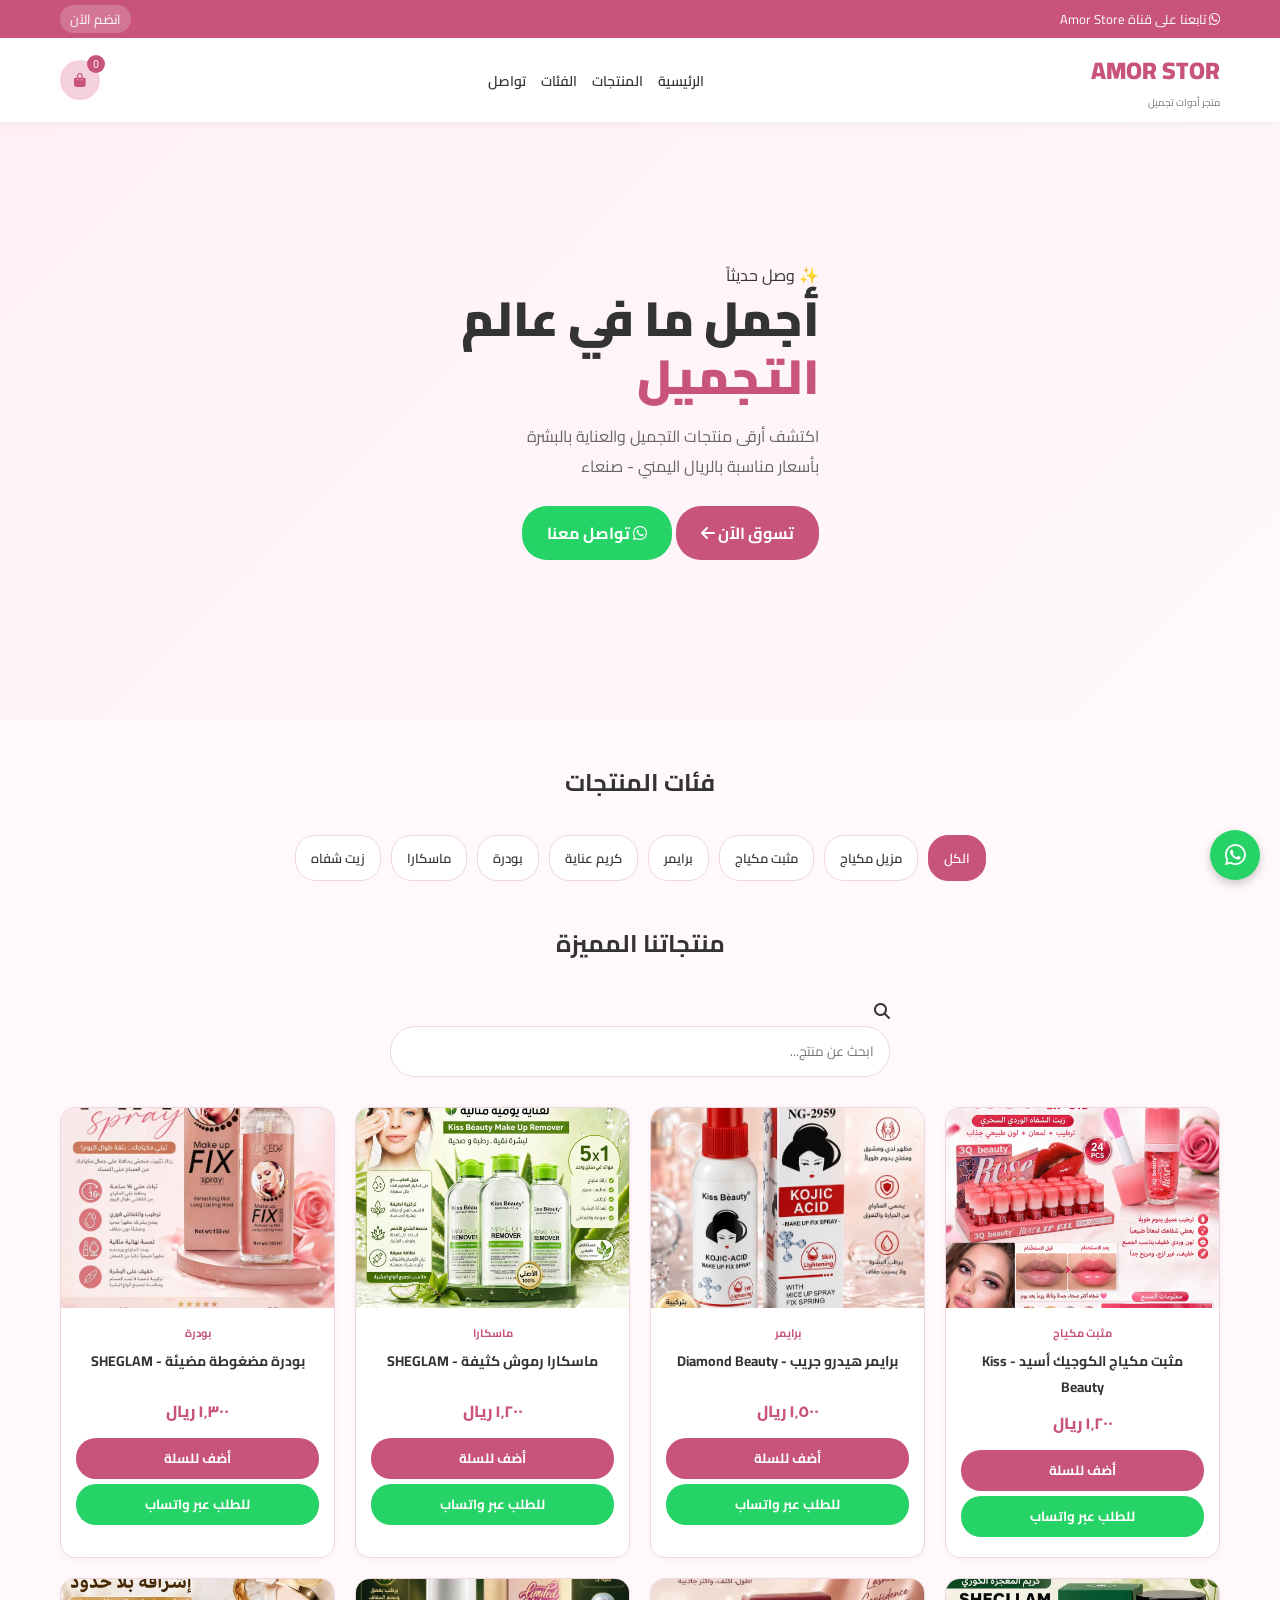
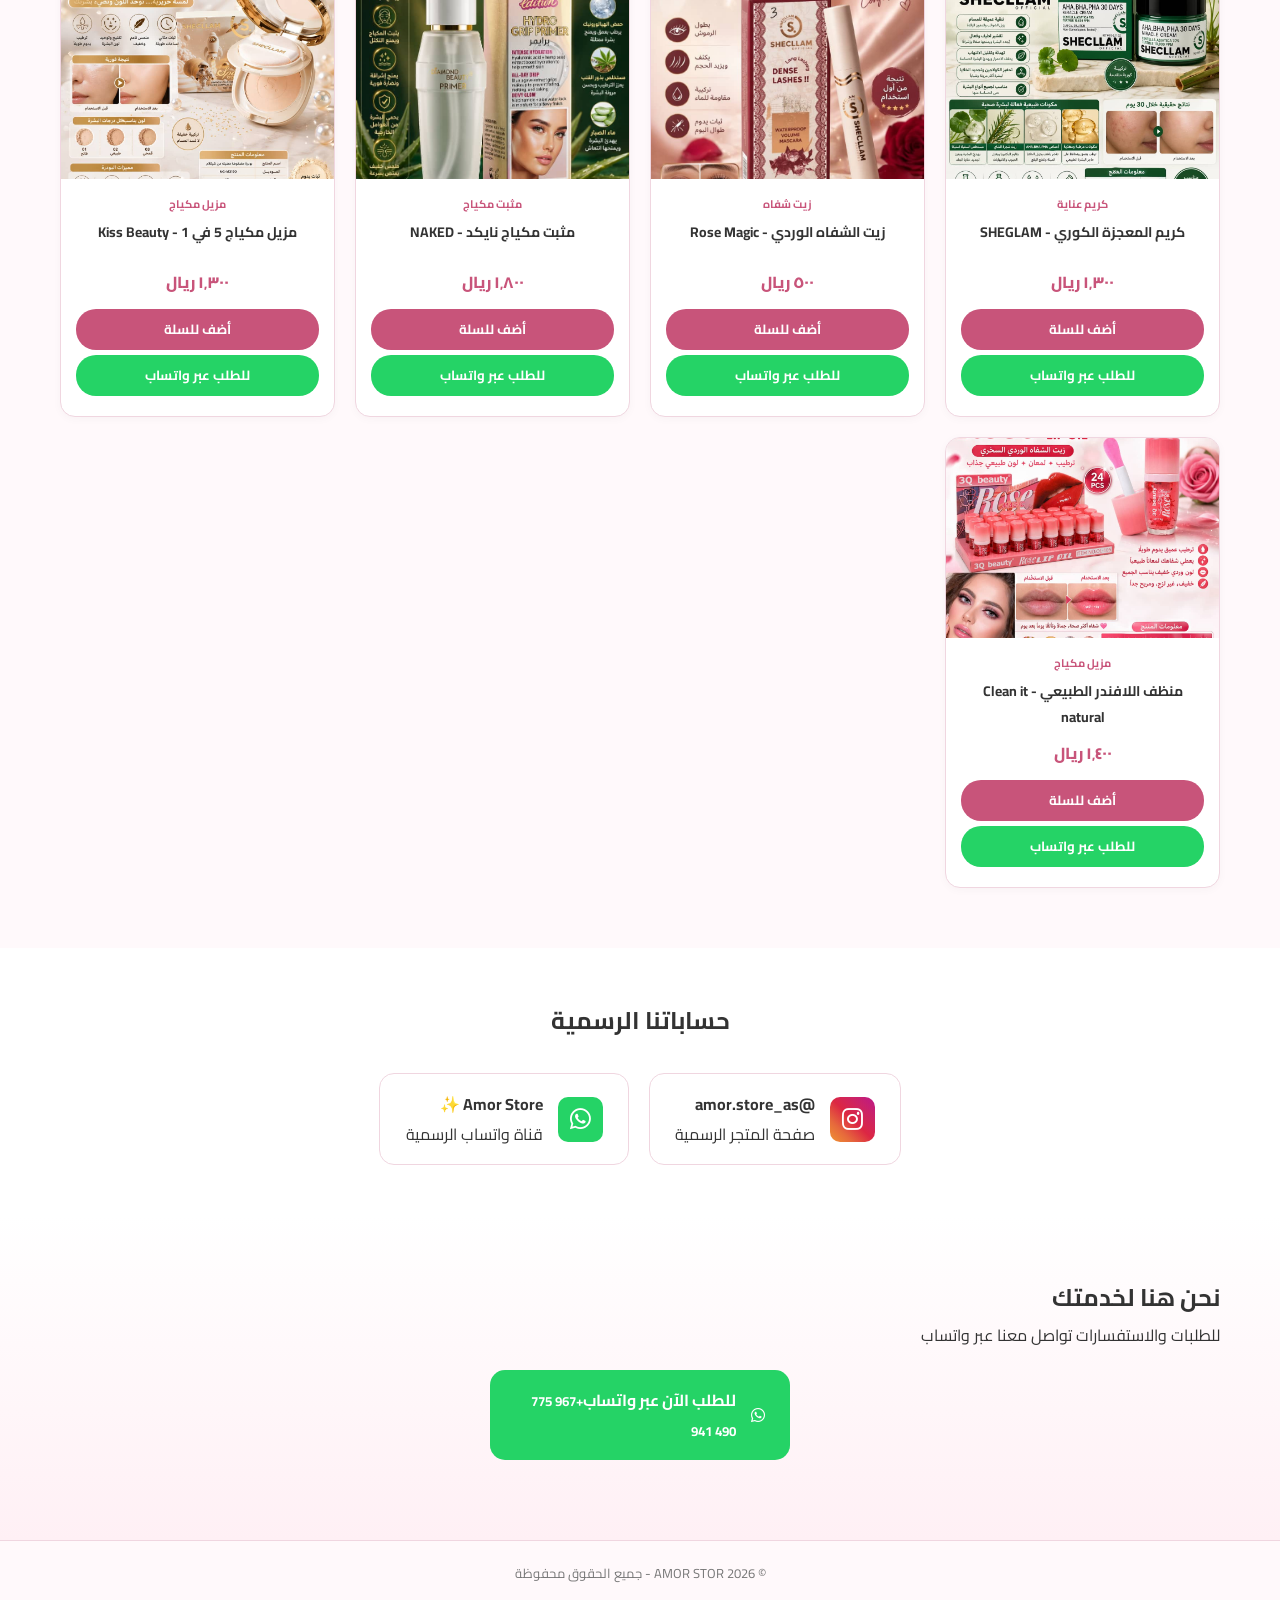
==== index.html @ 34cb4956 "Initial commit of AMOR-STOR complete setup" ====
<!DOCTYPE html>
<html lang="ar" dir="rtl">
<head>
    <meta charset="UTF-8">
    <meta name="viewport" content="width=device-width, initial-scale=1.0">
    <title>AMOR STOR - متجر أدوات تجميل</title>
    <link href="https://fonts.googleapis.com/css2?family=Cairo:wght@400;600;700;800&display=swap" rel="stylesheet">
    <link rel="stylesheet" href="https://cdn.jsdelivr.net/npm/@fortawesome/fontawesome-free@6.4.0/css/all.min.css">
    <link rel="stylesheet" href="css/style.css">
</head>
<body>
    <header class="header" id="header">
        <div class="header-top">
            <div class="container">
                <div class="header-top-content">
                    <span><i class="fab fa-whatsapp"></i> تابعنا على قناة Amor Store</span>
                    <a href="https://whatsapp.com/channel/0029Vb7rcLSCRs1hEdObvf0m" target="_blank" class="header-link">انضم الآن</a>
                </div>
            </div>
        </div>
        <div class="header-main">
            <div class="container">
                <div class="header-content">
                    <div class="logo">
                        <h1 class="logo-name">AMOR STOR</h1>
                        <p class="logo-sub">متجر أدوات تجميل</p>
                    </div>
                    <nav class="nav" id="nav">
                        <ul>
                            <li><a href="#home">الرئيسية</a></li>
                            <li><a href="#products">المنتجات</a></li>
                            <li><a href="#categories">الفئات</a></li>
                            <li><a href="#contact">تواصل</a></li>
                        </ul>
                    </nav>
                    <div class="header-actions">
                        <button class="cart-btn" id="cartBtn" onclick="toggleCart()">
                            <i class="fas fa-shopping-bag"></i>
                            <span class="cart-count" id="cartCount">0</span>
                        </button>
                        <button class="menu-btn" id="menuBtn" onclick="toggleMobileNav()"><i class="fas fa-bars"></i></button>
                    </div>
                </div>
            </div>
        </div>
    </header>

    <div class="mobile-nav" id="mobileNav">
        <button class="close-nav" onclick="toggleMobileNav()"><i class="fas fa-times"></i></button>
        <ul>
            <li><a href="#home" onclick="toggleMobileNav()">الرئيسية</a></li>
            <li><a href="#products" onclick="toggleMobileNav()">المنتجات</a></li>
            <li><a href="#categories" onclick="toggleMobileNav()">الفئات</a></li>
            <li><a href="#contact" onclick="toggleMobileNav()">تواصل معنا</a></li>
        </ul>
    </div>
    <div class="nav-overlay" id="navOverlay" onclick="toggleMobileNav()"></div>

    <section class="hero" id="home">
        <div class="container">
            <div class="hero-content">
                <span class="hero-badge">✨ وصل حديثاً</span>
                <h2 class="hero-title">أجمل ما في عالم<br><span>التجميل</span></h2>
                <p class="hero-desc">اكتشف أرقى منتجات التجميل والعناية بالبشرة<br>بأسعار مناسبة بالريال اليمني - صنعاء</p>
                <div class="hero-btns">
                    <a href="#products" class="btn-primary">تسوق الآن <i class="fas fa-arrow-left"></i></a>
                    <a href="https://wa.me/967775490941" target="_blank" class="btn-whatsapp"><i class="fab fa-whatsapp"></i> تواصل معنا</a>
                </div>
            </div>
        </div>
    </section>

    <section class="categories" id="categories">
        <div class="container">
            <div class="section-header">
                <h2>فئات المنتجات</h2>
            </div>
            <div class="categories-grid" id="categoriesGrid">
                <div class="category-card active" data-cat="all"><span>الكل</span></div>
                <div class="category-card" data-cat="مزيل مكياج"><span>مزيل مكياج</span></div>
                <div class="category-card" data-cat="مثبت مكياج"><span>مثبت مكياج</span></div>
                <div class="category-card" data-cat="برايمر"><span>برايمر</span></div>
                <div class="category-card" data-cat="كريم عناية"><span>كريم عناية</span></div>
                <div class="category-card" data-cat="بودرة"><span>بودرة</span></div>
                <div class="category-card" data-cat="ماسكارا"><span>ماسكارا</span></div>
                <div class="category-card" data-cat="زيت شفاه"><span>زيت شفاه</span></div>
            </div>
        </div>
    </section>

    <section class="products-section" id="products">
        <div class="container">
            <div class="section-header">
                <h2>منتجاتنا المميزة</h2>
            </div>
            <div class="search-bar">
                <i class="fas fa-search"></i>
                <input type="text" id="searchInput" placeholder="ابحث عن منتج..." oninput="filterProducts()">
            </div>
            <div class="products-grid" id="productsGrid"></div>
        </div>
    </section>

    <section class="instagram-section">
        <div class="container">
            <div class="section-header">
                <h2>حساباتنا الرسمية</h2>
            </div>
            <div class="instagram-cards">
                <a href="https://www.instagram.com/amor.store_as" target="_blank" class="insta-card">
                    <div class="insta-icon"><i class="fab fa-instagram"></i></div>
                    <div class="insta-info"><h4>@amor.store_as</h4><p>صفحة المتجر الرسمية</p></div>
                </a>
                <a href="https://whatsapp.com/channel/0029Vb7rcLSCRs1hEdObvf0m" target="_blank" class="insta-card whatsapp-card">
                    <div class="insta-icon whatsapp-icon"><i class="fab fa-whatsapp"></i></div>
                    <div class="insta-info"><h4>Amor Store ✨</h4><p>قناة واتساب الرسمية</p></div>
                </a>
            </div>
        </div>
    </section>

    <section class="contact" id="contact">
        <div class="container">
            <div class="contact-grid">
                <div class="contact-info">
                    <h2>نحن هنا لخدمتك</h2>
                    <p>للطلبات والاستفسارات تواصل معنا عبر واتساب</p>
                    <a href="https://wa.me/967775490941" target="_blank" class="whatsapp-big-btn">
                        <i class="fab fa-whatsapp"></i>
                        <div><span>للطلب الآن عبر واتساب</span><small>+967 775 490 941</small></div>
                    </a>
                </div>
            </div>
        </div>
    </section>

    <footer class="footer">
        <div class="container">
            <p>© 2026 AMOR STOR - جميع الحقوق محفوظة</p>
        </div>
    </footer>

    <div class="cart-modal" id="cartModal">
        <div class="cart-overlay" onclick="toggleCart()"></div>
        <div class="cart-panel">
            <div class="cart-header">
                <h3>سلة المشتريات</h3>
                <button onclick="toggleCart()"><i class="fas fa-times"></i></button>
            </div>
            <div class="cart-body" id="cartBody"></div>
            <div class="cart-footer" id="cartFooter" style="display:none;">
                <div class="cart-total"><span>الإجمالي:</span><strong id="cartTotal">0 ريال</strong></div>
                <button class="whatsapp-order-btn" onclick="orderViaWhatsApp()">للطلب عبر واتساب</button>
            </div>
        </div>
    </div>

    <div class="toast" id="toast"></div>
    <a href="https://wa.me/967775490941" target="_blank" class="whatsapp-float"><i class="fab fa-whatsapp"></i></a>

    <script src="js/main.js"></script>
</body>
</html>
---- css/style.css ----
:root {
    --primary: #c8547a;
    --primary-dark: #a83860;
    --primary-light: #f5d0de;
    --gold: #d4a853;
    --dark: #1a1a2e;
    --text: #333;
    --bg: #fff9fb;
    --border: #f0d6e0;
    --shadow: 0 4px 20px rgba(200, 84, 122, 0.12);
}
*, *::before, *::after { box-sizing: border-box; margin: 0; padding: 0; }
body { font-family: 'Cairo', sans-serif; background: var(--bg); color: var(--text); direction: rtl; overflow-x: hidden; }
.container { max-width: 1200px; margin: 0 auto; padding: 0 20px; }
.header { position: fixed; top: 0; width: 100%; z-index: 1000; background: #fff; box-shadow: 0 2px 10px rgba(0,0,0,0.05); }
.header-top { background: var(--primary); color: #fff; padding: 5px 0; font-size: 13px; }
.header-top-content { display: flex; justify-content: space-between; align-items: center; }
.header-link { background: rgba(255,255,255,0.2); padding: 2px 10px; border-radius: 15px; color: #fff; text-decoration: none; }
.header-content { display: flex; align-items: center; justify-content: space-between; padding: 10px 0; }
.logo-name { font-size: 24px; font-weight: 900; color: var(--primary); }
.logo-sub { font-size: 10px; color: #777; }
.nav ul { display: flex; gap: 15px; list-style: none; }
.nav ul li a { text-decoration: none; color: var(--text); font-weight: 600; font-size: 14px; }
.header-actions { display: flex; gap: 10px; align-items: center; }
.cart-btn { background: var(--primary-light); border: none; border-radius: 50%; width: 40px; height: 40px; cursor: pointer; color: var(--primary); position: relative; }
.cart-count { position: absolute; top: -5px; right: -5px; background: var(--primary); color: #fff; border-radius: 50%; width: 18px; height: 18px; font-size: 10px; display: flex; align-items: center; justify-content: center; }
.menu-btn { display: none; background: none; border: none; font-size: 20px; color: var(--primary); cursor: pointer; }
.hero { min-height: 80vh; display: flex; align-items: center; padding-top: 100px; background: linear-gradient(135deg, #fff0f5, #fff9fb); }
.hero-title { font-size: 48px; font-weight: 900; line-height: 1.2; margin-bottom: 15px; }
.hero-title span { color: var(--primary); }
.hero-desc { color: #666; margin-bottom: 25px; }
.btn-primary { background: var(--primary); color: #fff; padding: 12px 25px; border-radius: 25px; text-decoration: none; font-weight: 700; display: inline-block; }
.btn-whatsapp { background: #25d366; color: #fff; padding: 12px 25px; border-radius: 25px; text-decoration: none; font-weight: 700; display: inline-block; }
.categories { padding: 40px 0; }
.section-header { text-align: center; margin-bottom: 30px; }
.categories-grid { display: flex; gap: 10px; flex-wrap: wrap; justify-content: center; }
.category-card { padding: 10px 15px; border-radius: 20px; border: 1px solid var(--border); background: #fff; cursor: pointer; font-size: 13px; font-weight: 600; transition: 0.3s; }
.category-card.active, .category-card:hover { background: var(--primary); color: #fff; border-color: var(--primary); }
.products-section { padding-bottom: 60px; }
.search-bar { max-width: 500px; margin: 0 auto 30px; position: relative; }
.search-bar input { width: 100%; padding: 12px 15px; border-radius: 25px; border: 1px solid var(--border); font-family: 'Cairo'; outline: none; }
.products-grid { display: grid; grid-template-columns: repeat(auto-fill, minmax(230px, 1fr)); gap: 20px; }
.product-card { background: #fff; border-radius: 15px; overflow: hidden; border: 1px solid var(--border); box-shadow: 0 2px 10px rgba(0,0,0,0.03); transition: 0.3s; }
.product-card:hover { transform: translateY(-5px); }
.product-img-wrapper { height: 200px; background: #fafafa; }
.product-img-wrapper img { width: 100%; height: 100%; object-fit: cover; }
.product-info { padding: 15px; text-align: center; }
.product-category { font-size: 11px; color: var(--primary); font-weight: 700; margin-bottom: 5px; }
.product-name { font-size: 14px; font-weight: 700; margin-bottom: 8px; min-height: 40px; }
.product-price { font-size: 16px; color: var(--primary); font-weight: 800; margin-bottom: 12px; }
.add-cart-btn { background: var(--primary); color: #fff; border: none; border-radius: 20px; padding: 8px 15px; cursor: pointer; width: 100%; font-family: 'Cairo'; font-weight: bold; margin-bottom: 5px; transition: 0.3s; }
.add-cart-btn:hover { background: var(--primary-dark); }
.instagram-section { padding: 50px 0; background: #fff; }
.instagram-cards { display: flex; gap: 20px; flex-wrap: wrap; justify-content: center; }
.insta-card { display: flex; align-items: center; gap: 15px; padding: 15px 25px; border: 1px solid var(--border); border-radius: 15px; text-decoration: none; color: inherit; min-width: 250px; }
.insta-icon { font-size: 24px; color: #fff; background: linear-gradient(45deg, #f09433, #e6683c, #dc2743, #cc2366, #bc1888); width: 45px; height: 45px; border-radius: 10px; display: flex; align-items: center; justify-content: center; }
.whatsapp-icon { background: #25d366; }
.contact { padding: 60px 0; background: linear-gradient(to top, #fff0f5, #fff); }
.whatsapp-big-btn { display: flex; align-items: center; gap: 15px; background: #25d366; color: #fff; padding: 15px 25px; border-radius: 15px; text-decoration: none; font-weight: 700; max-width: 300px; margin: 20px auto; }
.footer { padding: 20px 0; text-align: center; border-top: 1px solid var(--border); font-size: 13px; color: #777; }
.cart-modal { position: fixed; inset: 0; z-index: 2000; visibility: hidden; transition: 0.3s; }
.cart-modal.active { visibility: visible; }
.cart-overlay { position: absolute; inset: 0; background: rgba(0,0,0,0.5); }
.cart-panel { position: absolute; top: 0; left: 0; width: 320px; height: 100%; background: #fff; padding: 20px; transition: 0.3s; transform: translateX(-100%); }
.cart-modal.active .cart-panel { transform: translateX(0); }
.cart-header { display: flex; justify-content: space-between; align-items: center; border-bottom: 1px solid var(--border); padding-bottom: 10px; margin-bottom: 15px; }
.cart-item { display: flex; gap: 10px; padding-bottom: 10px; border-bottom: 1px solid var(--border); margin-bottom: 10px; }
.whatsapp-order-btn { width: 100%; background: #25d366; color: #fff; border: none; padding: 12px; border-radius: 25px; cursor: pointer; font-family: 'Cairo'; font-weight: 700; }
.toast { position: fixed; bottom: 80px; left: 50%; transform: translateX(-50%); background: #333; color: #fff; padding: 10px 20px; border-radius: 20px; display: none; z-index: 3000; }
.whatsapp-float { position: fixed; bottom: 20px; right: 20px; background: #25d366; color: #fff; width: 50px; height: 50px; border-radius: 50%; display: flex; align-items: center; justify-content: center; font-size: 24px; text-decoration: none; box-shadow: 0 4px 10px rgba(0,0,0,0.2); z-index: 999; }
.mobile-nav { position: fixed; top: 0; right: 0; width: 250px; height: 100%; background: #fff; z-index: 1500; transform: translateX(100%); transition: 0.3s; padding: 60px 20px; }
.mobile-nav.active { transform: translateX(0); }
.mobile-nav ul { list-style: none; }
.mobile-nav ul li { margin-bottom: 15px; }
.mobile-nav ul li a { text-decoration: none; color: #333; font-weight: 700; font-size: 18px; }
.nav-overlay { position: fixed; inset: 0; background: rgba(0,0,0,0.5); z-index: 1400; display: none; }
@media (max-width: 768px) {
    .nav { display: none; }
    .menu-btn { display: block; }
    .hero-title { font-size: 32px; }
    .products-grid { grid-template-columns: 1fr 1fr; gap: 10px; }
    .product-img-wrapper { height: 150px; }
    .product-name { font-size: 12px; min-height: 35px; }
    .add-cart-btn { font-size: 11px; padding: 6px; }
}
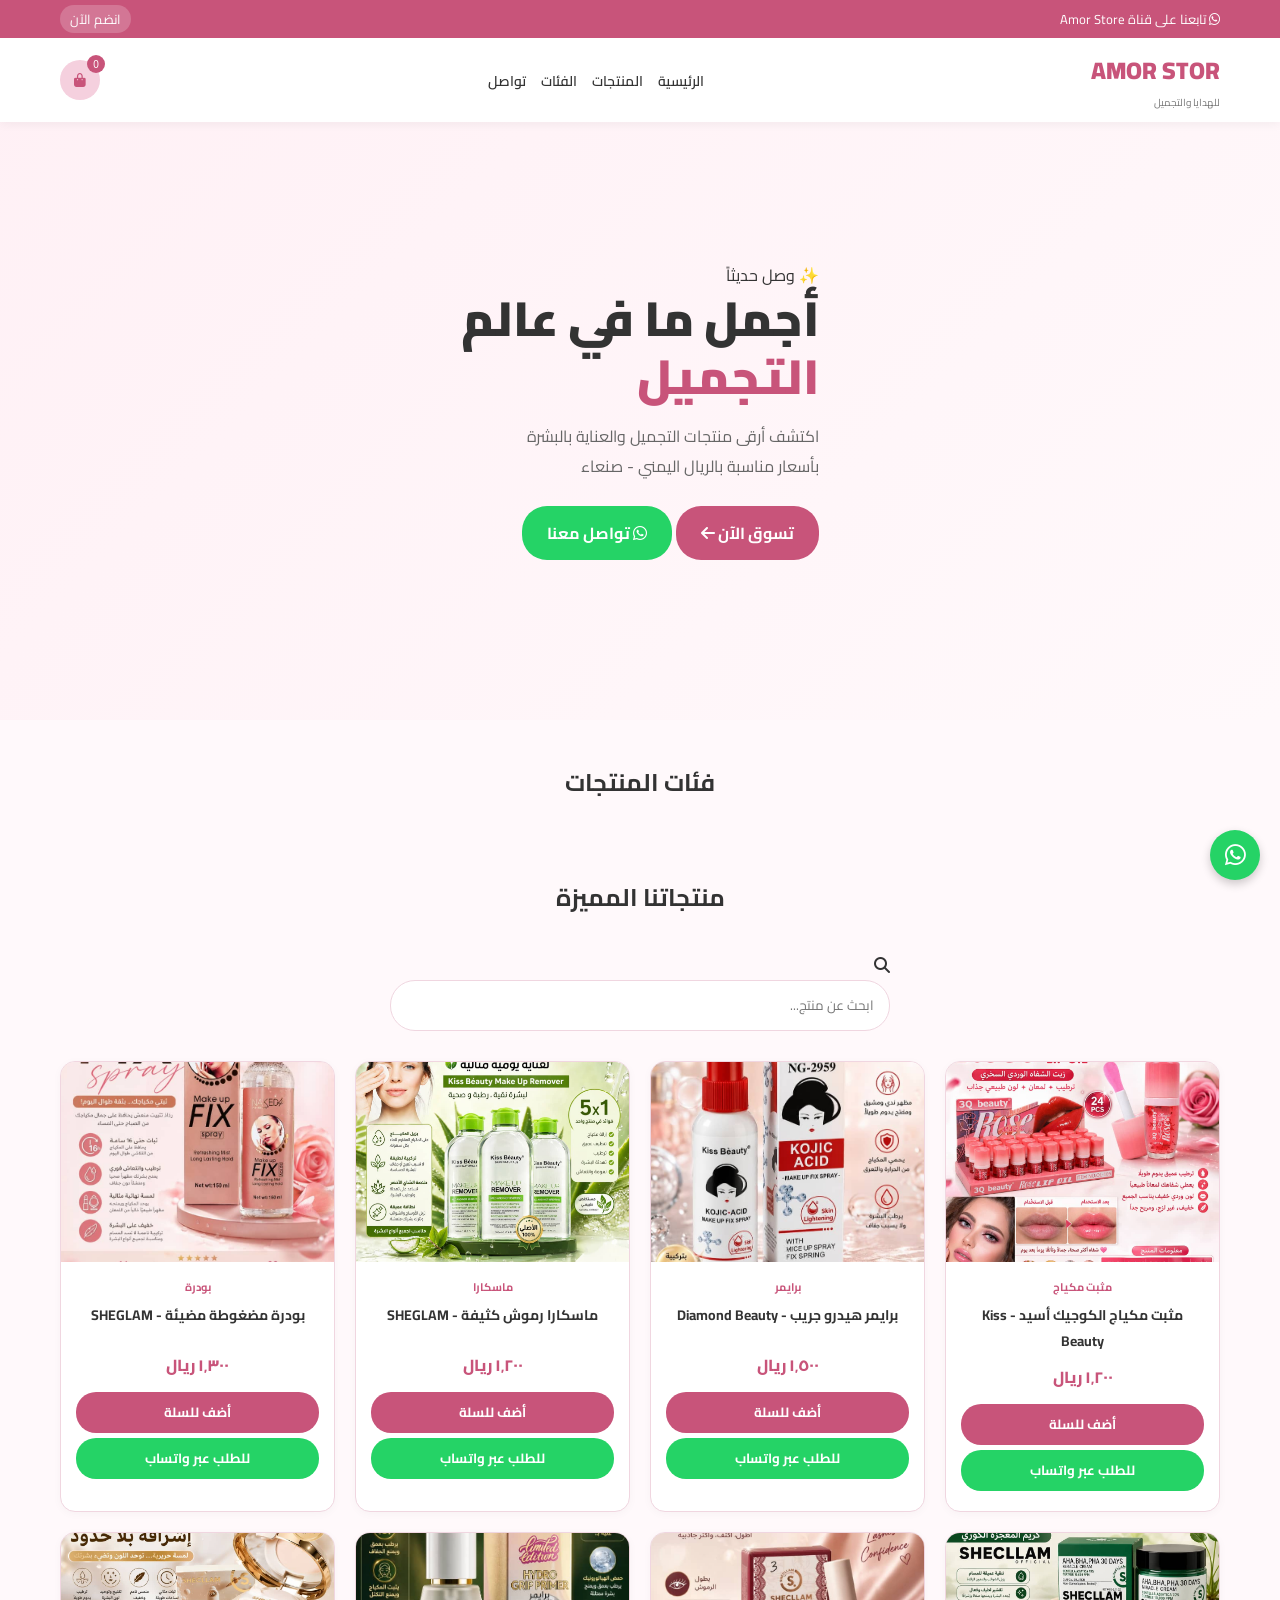
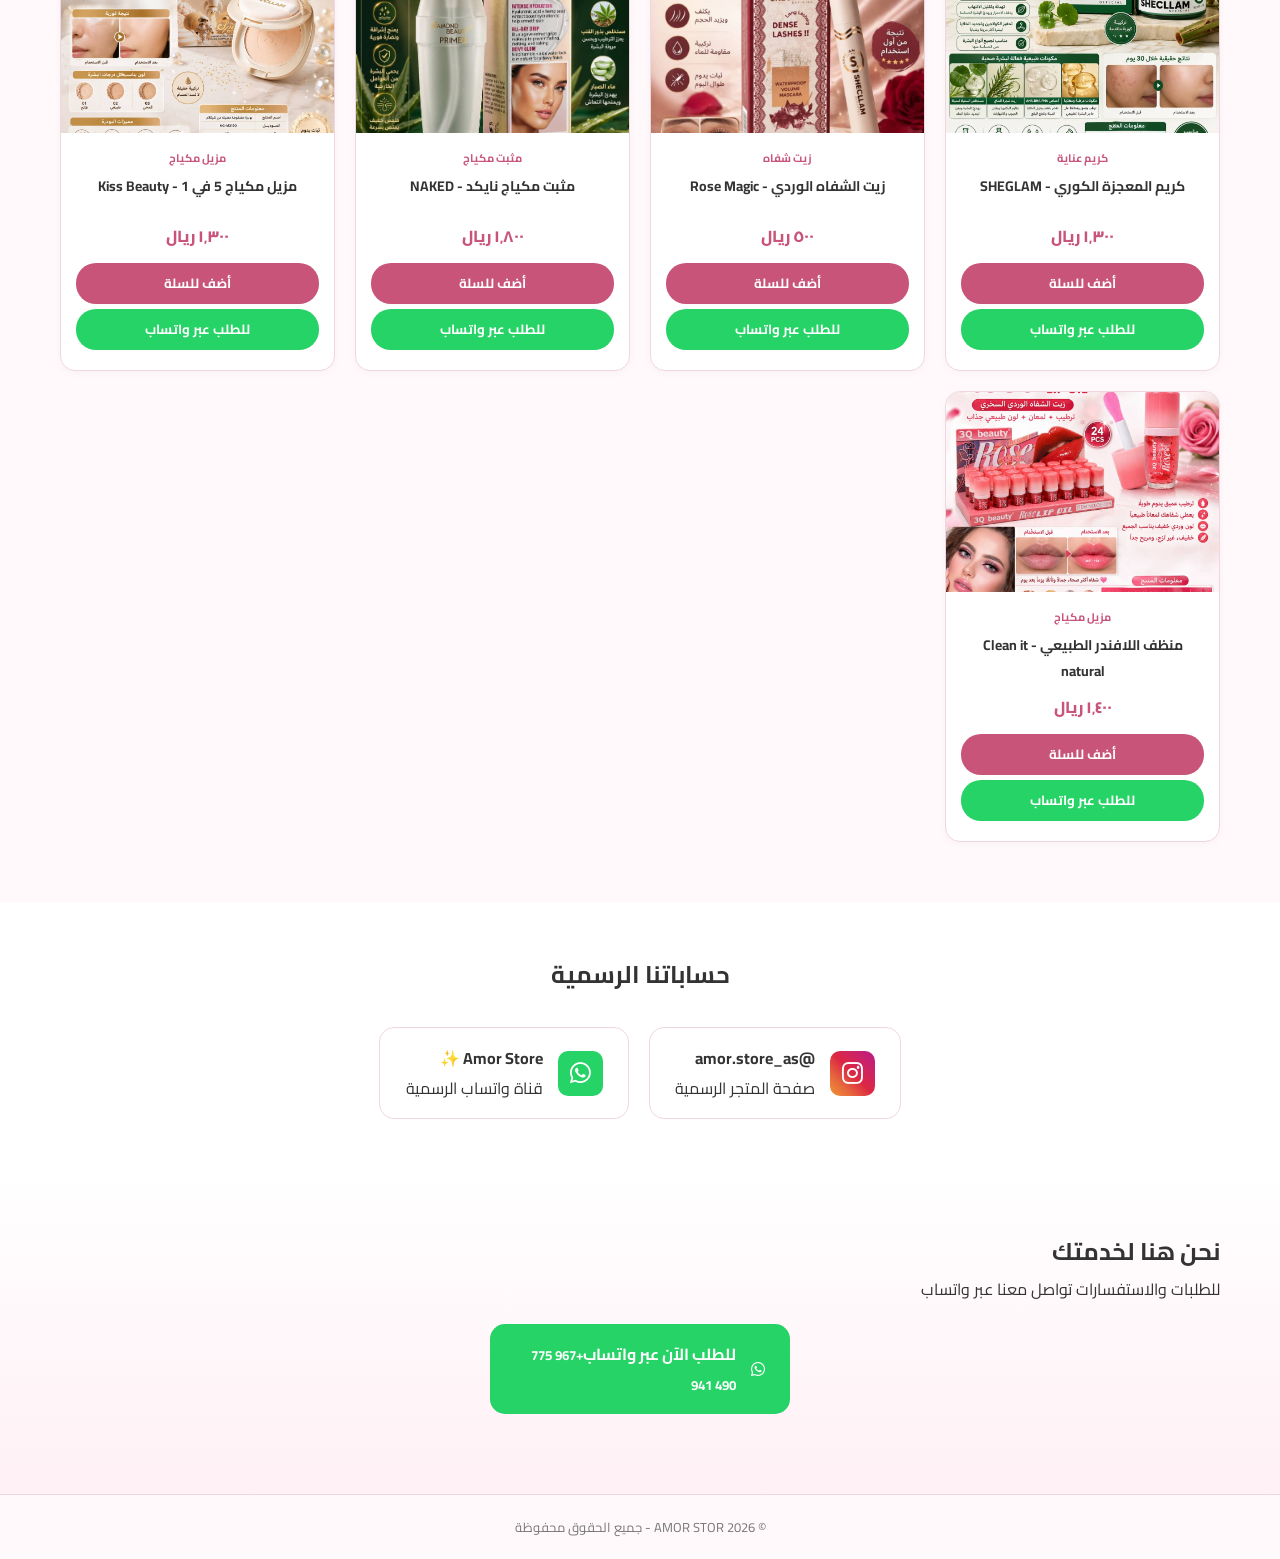
==== commit 690850e2: "Upload index.html" ====
--- a/index.html
+++ b/index.html
@@ -3,6 +3,9 @@
 <head>
     <meta charset="UTF-8">
     <meta name="viewport" content="width=device-width, initial-scale=1.0">
+    <meta name="description" content="متجر أمور - AMOR STOR لأدوات التجميل والعناية بالبشرة. أحدث المستحضرات الأصلية بأسعار مذهلة.">
+    <meta name="keywords" content="أدوات تجميل, مكياج, عناية بالبشرة, متجر تجميل, صنعاء, مستحضرات تجميل, AMOR STOR, ميك اب, عطور, مثبت مكياج">
+    <meta name="robots" content="index, follow">
     <title>AMOR STOR - متجر أدوات تجميل</title>
     <link href="https://fonts.googleapis.com/css2?family=Cairo:wght@400;600;700;800&display=swap" rel="stylesheet">
     <link rel="stylesheet" href="https://cdn.jsdelivr.net/npm/@fortawesome/fontawesome-free@6.4.0/css/all.min.css">
@@ -23,7 +26,7 @@
                 <div class="header-content">
                     <div class="logo">
                         <h1 class="logo-name">AMOR STOR</h1>
-                        <p class="logo-sub">متجر أدوات تجميل</p>
+                        <p class="logo-sub">للهدايا والتجميل</p>
                     </div>
                     <nav class="nav" id="nav">
                         <ul>
@@ -75,16 +78,7 @@
             <div class="section-header">
                 <h2>فئات المنتجات</h2>
             </div>
-            <div class="categories-grid" id="categoriesGrid">
-                <div class="category-card active" data-cat="all"><span>الكل</span></div>
-                <div class="category-card" data-cat="مزيل مكياج"><span>مزيل مكياج</span></div>
-                <div class="category-card" data-cat="مثبت مكياج"><span>مثبت مكياج</span></div>
-                <div class="category-card" data-cat="برايمر"><span>برايمر</span></div>
-                <div class="category-card" data-cat="كريم عناية"><span>كريم عناية</span></div>
-                <div class="category-card" data-cat="بودرة"><span>بودرة</span></div>
-                <div class="category-card" data-cat="ماسكارا"><span>ماسكارا</span></div>
-                <div class="category-card" data-cat="زيت شفاه"><span>زيت شفاه</span></div>
-            </div>
+            <div class="categories-grid" id="categoriesGrid"></div>
         </div>
     </section>
 
@@ -157,7 +151,7 @@
 
     <div class="toast" id="toast"></div>
     <a href="https://wa.me/967775490941" target="_blank" class="whatsapp-float"><i class="fab fa-whatsapp"></i></a>
-
+    <script src="js/db.js"></script>
     <script src="js/main.js"></script>
 </body>
 </html>
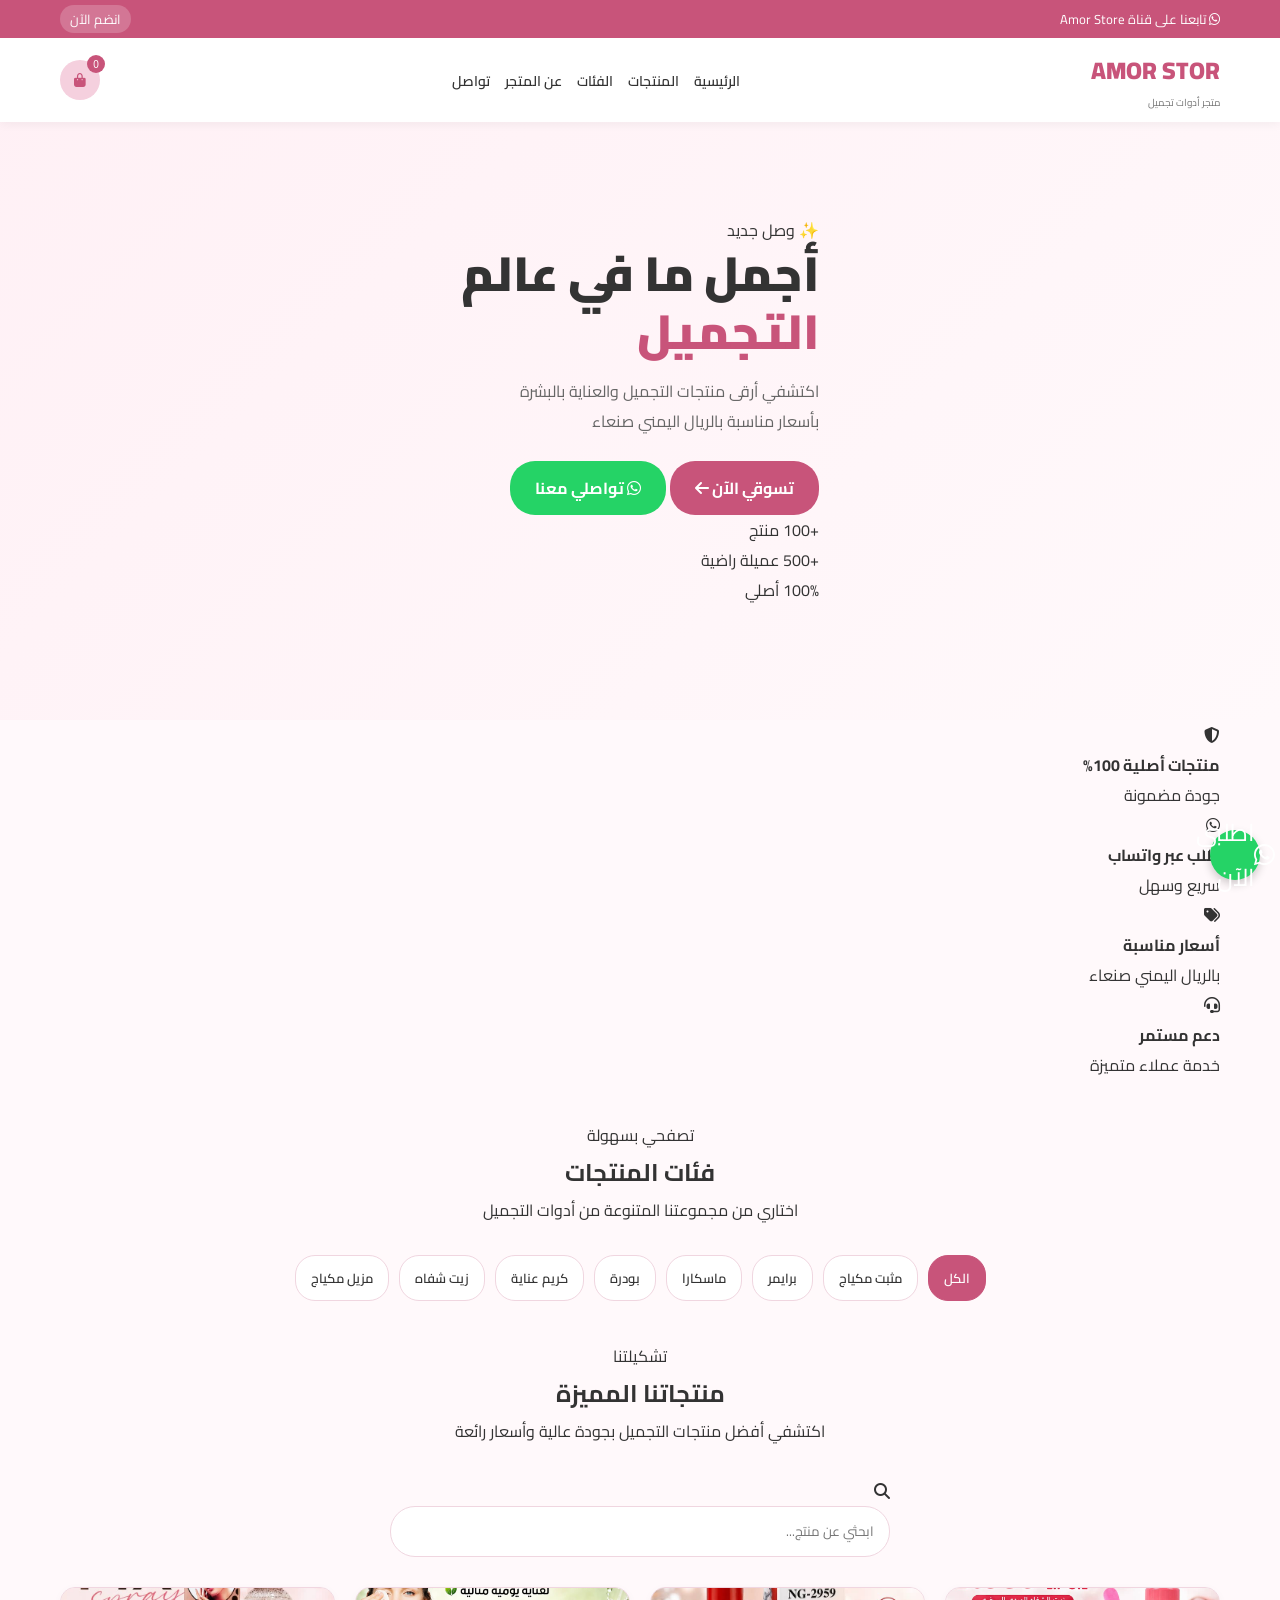
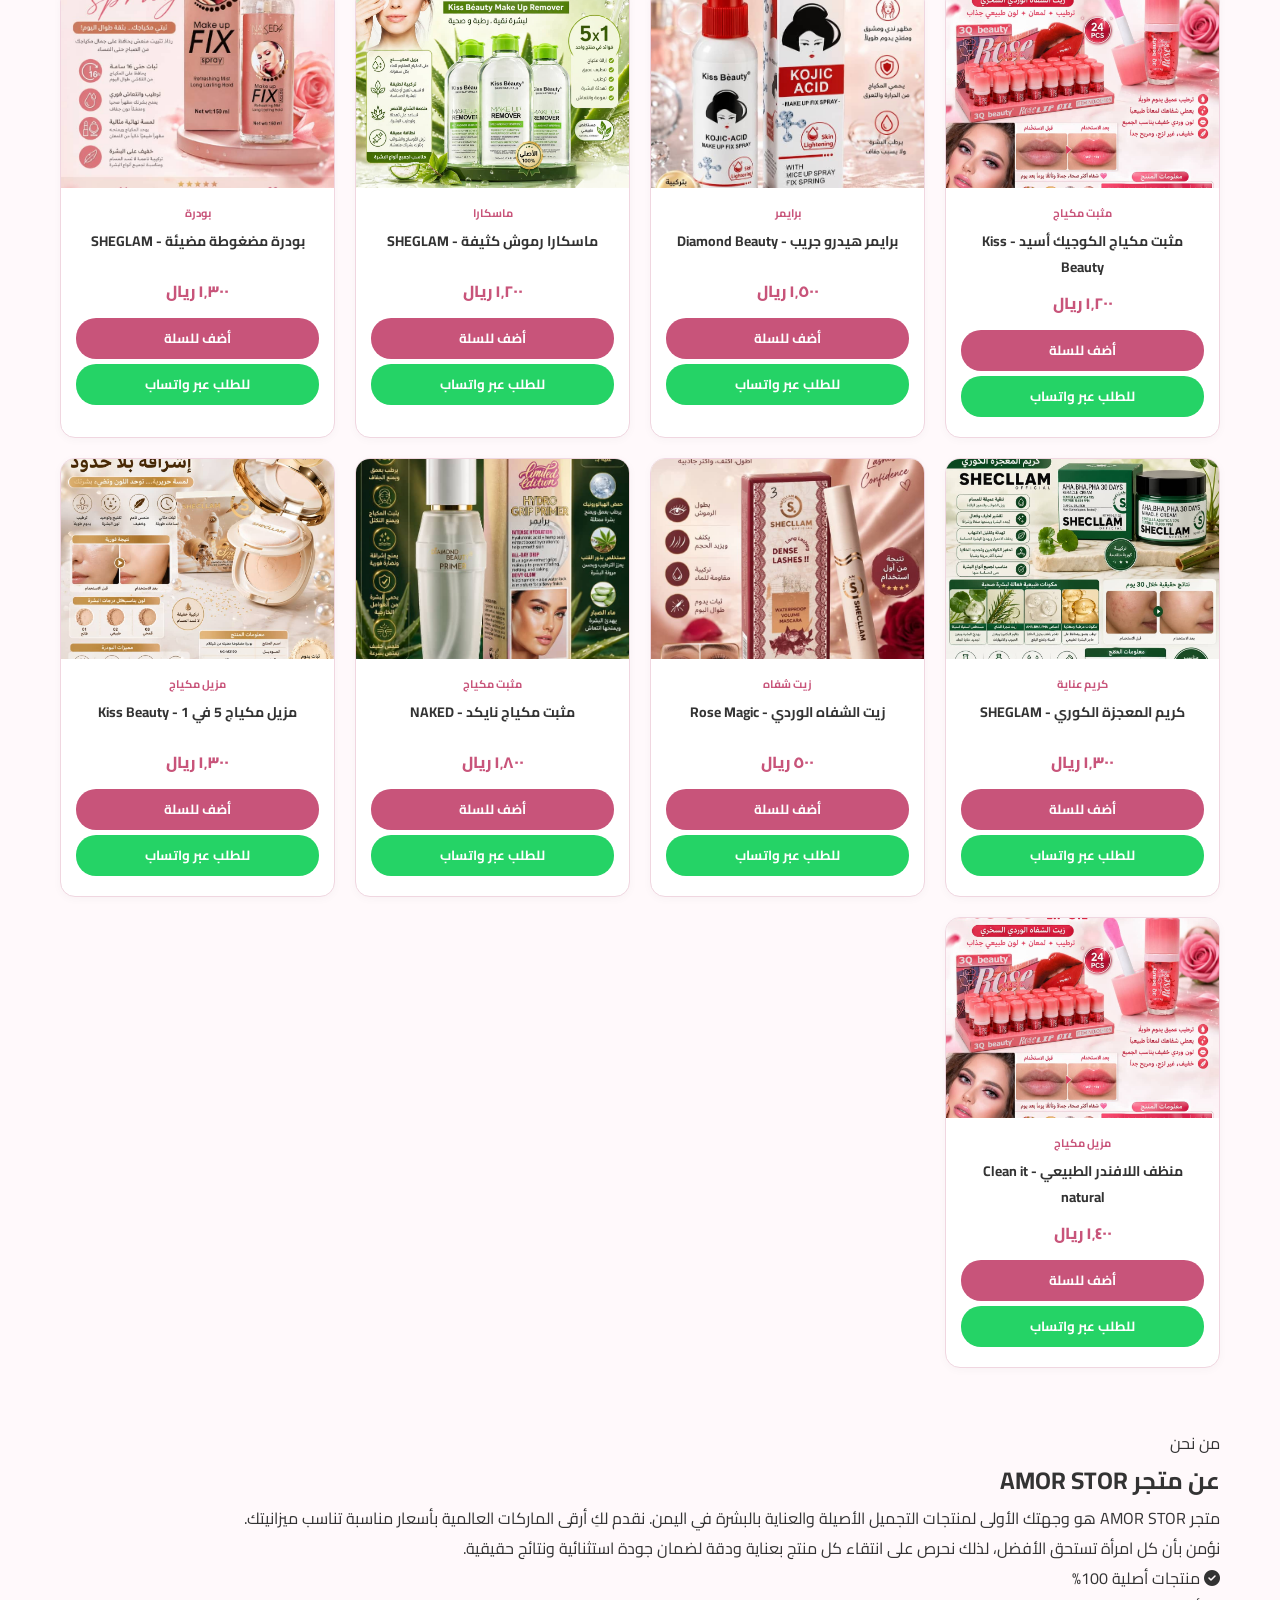
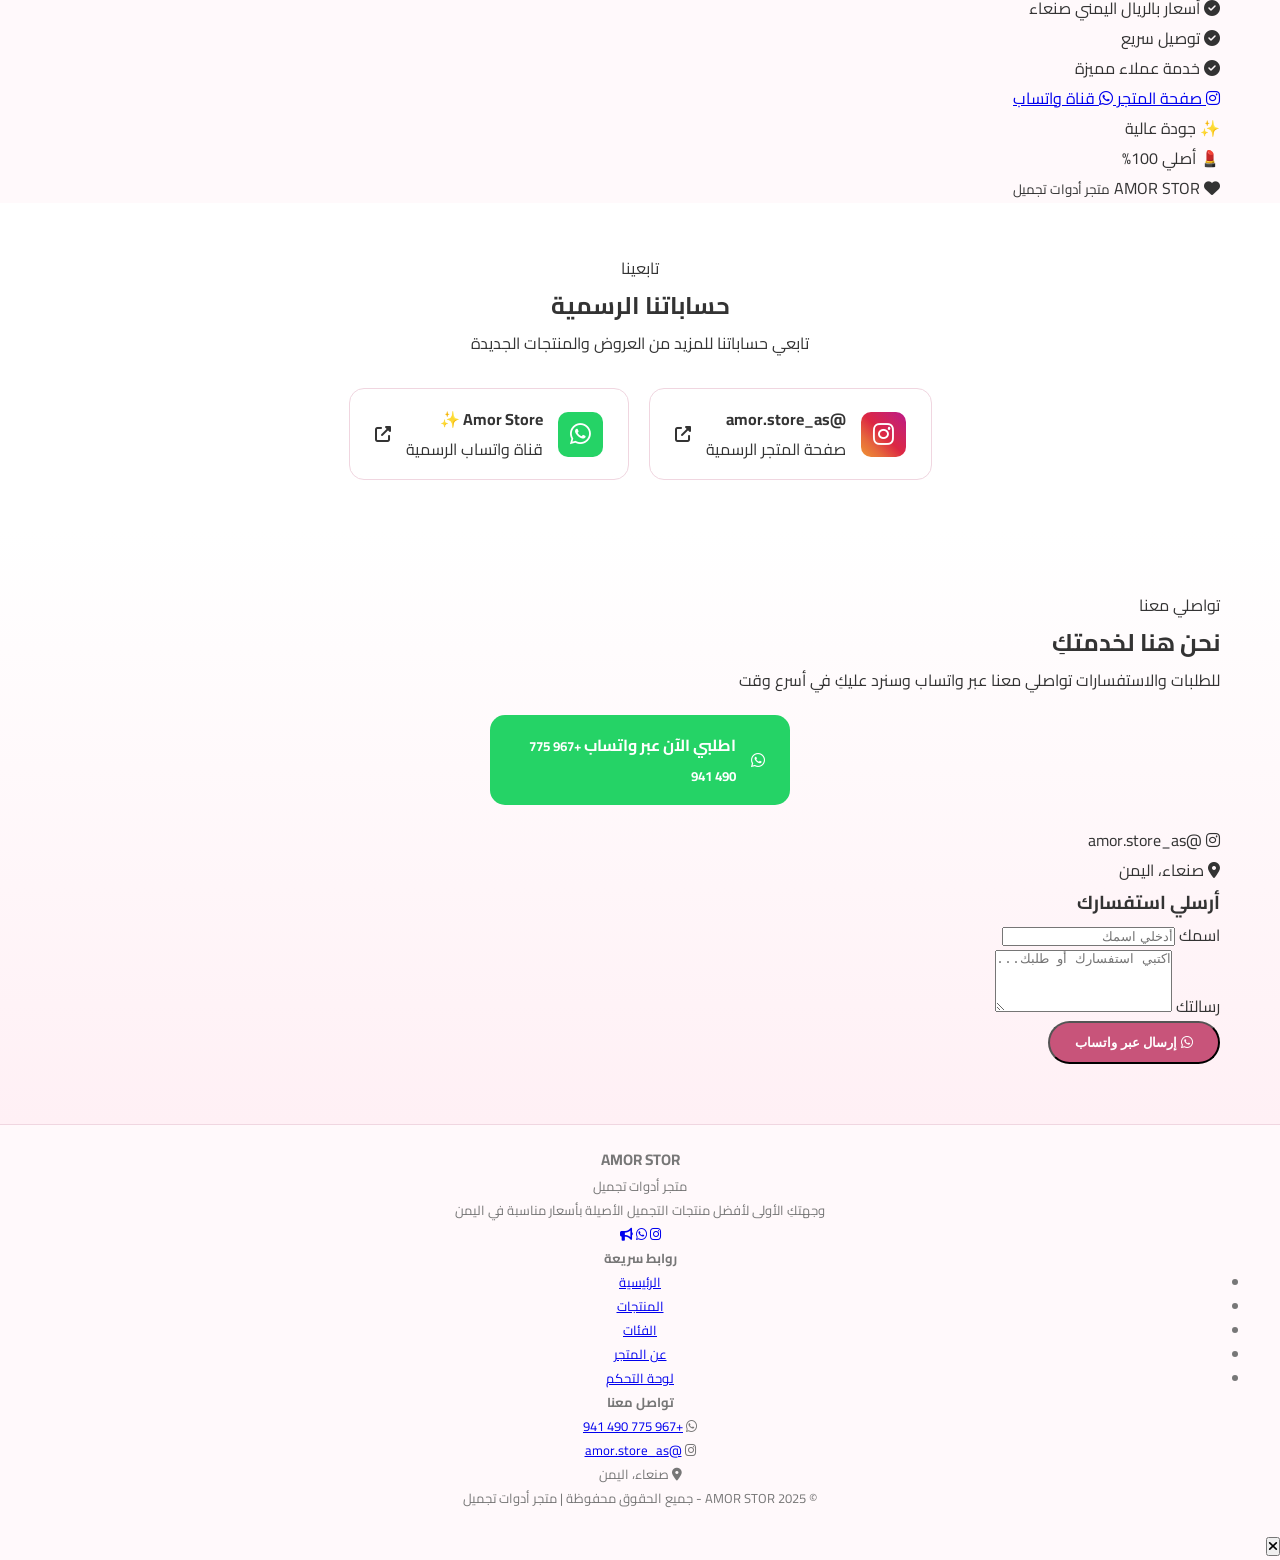
==== commit 25fccd42: "Upload index.html" ====
--- a/index.html
+++ b/index.html
@@ -3,15 +3,15 @@
 <head>
     <meta charset="UTF-8">
     <meta name="viewport" content="width=device-width, initial-scale=1.0">
-    <meta name="description" content="متجر أمور - AMOR STOR لأدوات التجميل والعناية بالبشرة. أحدث المستحضرات الأصلية بأسعار مذهلة.">
-    <meta name="keywords" content="أدوات تجميل, مكياج, عناية بالبشرة, متجر تجميل, صنعاء, مستحضرات تجميل, AMOR STOR, ميك اب, عطور, مثبت مكياج">
-    <meta name="robots" content="index, follow">
     <title>AMOR STOR - متجر أدوات تجميل</title>
-    <link href="https://fonts.googleapis.com/css2?family=Cairo:wght@400;600;700;800&display=swap" rel="stylesheet">
+    <link rel="preconnect" href="https://fonts.googleapis.com">
+    <link href="https://fonts.googleapis.com/css2?family=Cairo:wght@300;400;500;600;700;800;900&family=Playfair+Display:wght@400;700&display=swap" rel="stylesheet">
     <link rel="stylesheet" href="https://cdn.jsdelivr.net/npm/@fortawesome/fontawesome-free@6.4.0/css/all.min.css">
     <link rel="stylesheet" href="css/style.css">
 </head>
 <body>
+
+    <!-- Header -->
     <header class="header" id="header">
         <div class="header-top">
             <div class="container">
@@ -26,131 +26,396 @@
                 <div class="header-content">
                     <div class="logo">
                         <h1 class="logo-name">AMOR STOR</h1>
-                        <p class="logo-sub">للهدايا والتجميل</p>
+                        <p class="logo-sub">متجر أدوات تجميل</p>
                     </div>
                     <nav class="nav" id="nav">
                         <ul>
                             <li><a href="#home">الرئيسية</a></li>
                             <li><a href="#products">المنتجات</a></li>
                             <li><a href="#categories">الفئات</a></li>
+                            <li><a href="#about">عن المتجر</a></li>
                             <li><a href="#contact">تواصل</a></li>
                         </ul>
                     </nav>
                     <div class="header-actions">
-                        <button class="cart-btn" id="cartBtn" onclick="toggleCart()">
+                        <button class="cart-btn" id="cartBtn">
                             <i class="fas fa-shopping-bag"></i>
                             <span class="cart-count" id="cartCount">0</span>
                         </button>
-                        <button class="menu-btn" id="menuBtn" onclick="toggleMobileNav()"><i class="fas fa-bars"></i></button>
+                        <button class="menu-btn" id="menuBtn">
+                            <i class="fas fa-bars"></i>
+                        </button>
                     </div>
                 </div>
             </div>
         </div>
     </header>
 
+    <!-- Mobile Nav -->
     <div class="mobile-nav" id="mobileNav">
-        <button class="close-nav" onclick="toggleMobileNav()"><i class="fas fa-times"></i></button>
+        <button class="close-nav" id="closeNav"><i class="fas fa-times"></i></button>
         <ul>
-            <li><a href="#home" onclick="toggleMobileNav()">الرئيسية</a></li>
-            <li><a href="#products" onclick="toggleMobileNav()">المنتجات</a></li>
-            <li><a href="#categories" onclick="toggleMobileNav()">الفئات</a></li>
-            <li><a href="#contact" onclick="toggleMobileNav()">تواصل معنا</a></li>
+            <li><a href="#home" onclick="closeMobileNav()">الرئيسية</a></li>
+            <li><a href="#products" onclick="closeMobileNav()">المنتجات</a></li>
+            <li><a href="#categories" onclick="closeMobileNav()">الفئات</a></li>
+            <li><a href="#about" onclick="closeMobileNav()">عن المتجر</a></li>
+            <li><a href="#contact" onclick="closeMobileNav()">تواصل معنا</a></li>
         </ul>
+        <div class="mobile-nav-social">
+            <a href="https://www.instagram.com/amor.store_as" target="_blank"><i class="fab fa-instagram"></i></a>
+            <a href="https://wa.me/967775490941" target="_blank"><i class="fab fa-whatsapp"></i></a>
+        </div>
     </div>
-    <div class="nav-overlay" id="navOverlay" onclick="toggleMobileNav()"></div>
-
+    <div class="nav-overlay" id="navOverlay" onclick="closeMobileNav()"></div>
+
+    <!-- Hero Section -->
     <section class="hero" id="home">
+        <div class="hero-bg"></div>
         <div class="container">
             <div class="hero-content">
-                <span class="hero-badge">✨ وصل حديثاً</span>
+                <span class="hero-badge">✨ وصل جديد</span>
                 <h2 class="hero-title">أجمل ما في عالم<br><span>التجميل</span></h2>
-                <p class="hero-desc">اكتشف أرقى منتجات التجميل والعناية بالبشرة<br>بأسعار مناسبة بالريال اليمني - صنعاء</p>
+                <p class="hero-desc">اكتشفي أرقى منتجات التجميل والعناية بالبشرة<br>بأسعار مناسبة بالريال اليمني صنعاء</p>
                 <div class="hero-btns">
-                    <a href="#products" class="btn-primary">تسوق الآن <i class="fas fa-arrow-left"></i></a>
-                    <a href="https://wa.me/967775490941" target="_blank" class="btn-whatsapp"><i class="fab fa-whatsapp"></i> تواصل معنا</a>
-                </div>
-            </div>
-        </div>
-    </section>
-
+                    <a href="#products" class="btn-primary">تسوقي الآن <i class="fas fa-arrow-left"></i></a>
+                    <a href="https://wa.me/967775490941" target="_blank" class="btn-whatsapp"><i class="fab fa-whatsapp"></i> تواصلي معنا</a>
+                </div>
+                <div class="hero-stats">
+                    <div class="stat">
+                        <span class="stat-num">+100</span>
+                        <span class="stat-label">منتج</span>
+                    </div>
+                    <div class="stat-divider"></div>
+                    <div class="stat">
+                        <span class="stat-num">+500</span>
+                        <span class="stat-label">عميلة راضية</span>
+                    </div>
+                    <div class="stat-divider"></div>
+                    <div class="stat">
+                        <span class="stat-num">100%</span>
+                        <span class="stat-label">أصلي</span>
+                    </div>
+                </div>
+            </div>
+        </div>
+        <div class="hero-shapes">
+            <div class="shape shape-1"></div>
+            <div class="shape shape-2"></div>
+            <div class="shape shape-3"></div>
+        </div>
+    </section>
+
+    <!-- Features Bar -->
+    <section class="features-bar">
+        <div class="container">
+            <div class="features-grid">
+                <div class="feature-item">
+                    <i class="fas fa-shield-alt"></i>
+                    <div>
+                        <h4>منتجات أصلية 100%</h4>
+                        <p>جودة مضمونة</p>
+                    </div>
+                </div>
+                <div class="feature-item">
+                    <i class="fab fa-whatsapp"></i>
+                    <div>
+                        <h4>طلب عبر واتساب</h4>
+                        <p>سريع وسهل</p>
+                    </div>
+                </div>
+                <div class="feature-item">
+                    <i class="fas fa-tags"></i>
+                    <div>
+                        <h4>أسعار مناسبة</h4>
+                        <p>بالريال اليمني صنعاء</p>
+                    </div>
+                </div>
+                <div class="feature-item">
+                    <i class="fas fa-headset"></i>
+                    <div>
+                        <h4>دعم مستمر</h4>
+                        <p>خدمة عملاء متميزة</p>
+                    </div>
+                </div>
+            </div>
+        </div>
+    </section>
+
+    <!-- Categories -->
     <section class="categories" id="categories">
         <div class="container">
             <div class="section-header">
+                <span class="section-tag">تصفحي بسهولة</span>
                 <h2>فئات المنتجات</h2>
-            </div>
-            <div class="categories-grid" id="categoriesGrid"></div>
-        </div>
-    </section>
-
+                <p>اختاري من مجموعتنا المتنوعة من أدوات التجميل</p>
+            </div>
+            <div class="categories-grid" id="categoriesGrid">
+                <div class="category-card active" data-cat="all">
+                    <div class="cat-icon"><i class="fas fa-th"></i></div>
+                    <span>الكل</span>
+                </div>
+                <div class="category-card" data-cat="مزيل مكياج">
+                    <div class="cat-icon"><i class="fas fa-pump-soap"></i></div>
+                    <span>مزيل مكياج</span>
+                </div>
+                <div class="category-card" data-cat="مثبت مكياج">
+                    <div class="cat-icon"><i class="fas fa-spray-can"></i></div>
+                    <span>مثبت مكياج</span>
+                </div>
+                <div class="category-card" data-cat="برايمر">
+                    <div class="cat-icon"><i class="fas fa-magic"></i></div>
+                    <span>برايمر</span>
+                </div>
+                <div class="category-card" data-cat="كريم عناية">
+                    <div class="cat-icon"><i class="fas fa-leaf"></i></div>
+                    <span>كريم عناية</span>
+                </div>
+                <div class="category-card" data-cat="بودرة">
+                    <div class="cat-icon"><i class="fas fa-star"></i></div>
+                    <span>بودرة</span>
+                </div>
+                <div class="category-card" data-cat="ماسكارا">
+                    <div class="cat-icon"><i class="fas fa-eye"></i></div>
+                    <span>ماسكارا</span>
+                </div>
+                <div class="category-card" data-cat="زيت شفاه">
+                    <div class="cat-icon"><i class="fas fa-tint"></i></div>
+                    <span>زيت شفاه</span>
+                </div>
+            </div>
+        </div>
+    </section>
+
+    <!-- Products Section -->
     <section class="products-section" id="products">
         <div class="container">
             <div class="section-header">
+                <span class="section-tag">تشكيلتنا</span>
                 <h2>منتجاتنا المميزة</h2>
+                <p>اكتشفي أفضل منتجات التجميل بجودة عالية وأسعار رائعة</p>
             </div>
             <div class="search-bar">
                 <i class="fas fa-search"></i>
-                <input type="text" id="searchInput" placeholder="ابحث عن منتج..." oninput="filterProducts()">
-            </div>
-            <div class="products-grid" id="productsGrid"></div>
-        </div>
-    </section>
-
+                <input type="text" id="searchInput" placeholder="ابحثي عن منتج..." oninput="filterProducts()">
+            </div>
+            <div class="products-grid" id="productsGrid">
+                <!-- Products loaded dynamically -->
+                <div class="loading-spinner">
+                    <div class="spinner"></div>
+                    <p>جاري تحميل المنتجات...</p>
+                </div>
+            </div>
+            <div class="load-more-container" id="loadMoreContainer" style="display:none;">
+                <button class="btn-load-more" id="loadMoreBtn" onclick="loadMore()">تحميل المزيد <i class="fas fa-chevron-down"></i></button>
+            </div>
+        </div>
+    </section>
+
+    <!-- About Section -->
+    <section class="about" id="about">
+        <div class="container">
+            <div class="about-grid">
+                <div class="about-content">
+                    <span class="section-tag">من نحن</span>
+                    <h2>عن متجر AMOR STOR</h2>
+                    <p>متجر AMOR STOR هو وجهتك الأولى لمنتجات التجميل الأصيلة والعناية بالبشرة في اليمن. نقدم لكِ أرقى الماركات العالمية بأسعار مناسبة تناسب ميزانيتك.</p>
+                    <p>نؤمن بأن كل امرأة تستحق الأفضل، لذلك نحرص على انتقاء كل منتج بعناية ودقة لضمان جودة استثنائية ونتائج حقيقية.</p>
+                    <div class="about-features">
+                        <div class="about-feat"><i class="fas fa-check-circle"></i> منتجات أصلية 100%</div>
+                        <div class="about-feat"><i class="fas fa-check-circle"></i> أسعار بالريال اليمني صنعاء</div>
+                        <div class="about-feat"><i class="fas fa-check-circle"></i> توصيل سريع</div>
+                        <div class="about-feat"><i class="fas fa-check-circle"></i> خدمة عملاء مميزة</div>
+                    </div>
+                    <div class="about-social">
+                        <a href="https://www.instagram.com/amor.store_as" target="_blank" class="social-btn instagram">
+                            <i class="fab fa-instagram"></i> صفحة المتجر
+                        </a>
+                        <a href="https://whatsapp.com/channel/0029Vb7rcLSCRs1hEdObvf0m" target="_blank" class="social-btn whatsapp">
+                            <i class="fab fa-whatsapp"></i> قناة واتساب
+                        </a>
+                    </div>
+                </div>
+                <div class="about-image">
+                    <div class="about-img-box">
+                        <div class="about-badge-1">✨ جودة عالية</div>
+                        <div class="about-badge-2">💄 أصلي 100%</div>
+                        <div class="about-img-inner">
+                            <i class="fas fa-heart"></i>
+                            <span>AMOR STOR</span>
+                            <small>متجر أدوات تجميل</small>
+                        </div>
+                    </div>
+                </div>
+            </div>
+        </div>
+    </section>
+
+    <!-- Instagram Section -->
     <section class="instagram-section">
         <div class="container">
             <div class="section-header">
+                <span class="section-tag">تابعينا</span>
                 <h2>حساباتنا الرسمية</h2>
+                <p>تابعي حساباتنا للمزيد من العروض والمنتجات الجديدة</p>
             </div>
             <div class="instagram-cards">
                 <a href="https://www.instagram.com/amor.store_as" target="_blank" class="insta-card">
                     <div class="insta-icon"><i class="fab fa-instagram"></i></div>
-                    <div class="insta-info"><h4>@amor.store_as</h4><p>صفحة المتجر الرسمية</p></div>
+                    <div class="insta-info">
+                        <h4>@amor.store_as</h4>
+                        <p>صفحة المتجر الرسمية</p>
+                    </div>
+                    <i class="fas fa-external-link-alt"></i>
                 </a>
                 <a href="https://whatsapp.com/channel/0029Vb7rcLSCRs1hEdObvf0m" target="_blank" class="insta-card whatsapp-card">
                     <div class="insta-icon whatsapp-icon"><i class="fab fa-whatsapp"></i></div>
-                    <div class="insta-info"><h4>Amor Store ✨</h4><p>قناة واتساب الرسمية</p></div>
+                    <div class="insta-info">
+                        <h4>Amor Store ✨</h4>
+                        <p>قناة واتساب الرسمية</p>
+                    </div>
+                    <i class="fas fa-external-link-alt"></i>
                 </a>
             </div>
         </div>
     </section>
 
+    <!-- Contact Section -->
     <section class="contact" id="contact">
         <div class="container">
             <div class="contact-grid">
                 <div class="contact-info">
-                    <h2>نحن هنا لخدمتك</h2>
-                    <p>للطلبات والاستفسارات تواصل معنا عبر واتساب</p>
+                    <span class="section-tag">تواصلي معنا</span>
+                    <h2>نحن هنا لخدمتكِ</h2>
+                    <p>للطلبات والاستفسارات تواصلي معنا عبر واتساب وسنرد عليكِ في أسرع وقت</p>
                     <a href="https://wa.me/967775490941" target="_blank" class="whatsapp-big-btn">
                         <i class="fab fa-whatsapp"></i>
-                        <div><span>للطلب الآن عبر واتساب</span><small>+967 775 490 941</small></div>
+                        <div>
+                            <span>اطلبي الآن عبر واتساب</span>
+                            <small>+967 775 490 941</small>
+                        </div>
                     </a>
-                </div>
-            </div>
-        </div>
-    </section>
-
+                    <div class="contact-details">
+                        <div class="contact-item">
+                            <i class="fab fa-instagram"></i>
+                            <span>@amor.store_as</span>
+                        </div>
+                        <div class="contact-item">
+                            <i class="fas fa-map-marker-alt"></i>
+                            <span>صنعاء، اليمن</span>
+                        </div>
+                    </div>
+                </div>
+                <div class="contact-form-box">
+                    <h3>أرسلي استفسارك</h3>
+                    <form id="contactForm" onsubmit="sendWhatsApp(event)">
+                        <div class="form-group">
+                            <label>اسمك</label>
+                            <input type="text" id="userName" placeholder="أدخلي اسمك" required>
+                        </div>
+                        <div class="form-group">
+                            <label>رسالتك</label>
+                            <textarea id="userMessage" placeholder="اكتبي استفسارك أو طلبك..." required rows="4"></textarea>
+                        </div>
+                        <button type="submit" class="btn-primary full-width">
+                            <i class="fab fa-whatsapp"></i> إرسال عبر واتساب
+                        </button>
+                    </form>
+                </div>
+            </div>
+        </div>
+    </section>
+
+    <!-- Footer -->
     <footer class="footer">
         <div class="container">
-            <p>© 2026 AMOR STOR - جميع الحقوق محفوظة</p>
+            <div class="footer-grid">
+                <div class="footer-brand">
+                    <h3 class="footer-logo">AMOR STOR</h3>
+                    <p class="footer-logo-sub">متجر أدوات تجميل</p>
+                    <p>وجهتكِ الأولى لأفضل منتجات التجميل الأصيلة بأسعار مناسبة في اليمن</p>
+                    <div class="footer-social">
+                        <a href="https://www.instagram.com/amor.store_as" target="_blank"><i class="fab fa-instagram"></i></a>
+                        <a href="https://wa.me/967775490941" target="_blank"><i class="fab fa-whatsapp"></i></a>
+                        <a href="https://whatsapp.com/channel/0029Vb7rcLSCRs1hEdObvf0m" target="_blank"><i class="fas fa-bullhorn"></i></a>
+                    </div>
+                </div>
+                <div class="footer-links">
+                    <h4>روابط سريعة</h4>
+                    <ul>
+                        <li><a href="#home">الرئيسية</a></li>
+                        <li><a href="#products">المنتجات</a></li>
+                        <li><a href="#categories">الفئات</a></li>
+                        <li><a href="#about">عن المتجر</a></li>
+                        <li><a href="admin.html">لوحة التحكم</a></li>
+                    </ul>
+                </div>
+                <div class="footer-contact">
+                    <h4>تواصل معنا</h4>
+                    <div class="footer-contact-item">
+                        <i class="fab fa-whatsapp"></i>
+                        <a href="https://wa.me/967775490941">+967 775 490 941</a>
+                    </div>
+                    <div class="footer-contact-item">
+                        <i class="fab fa-instagram"></i>
+                        <a href="https://www.instagram.com/amor.store_as" target="_blank">@amor.store_as</a>
+                    </div>
+                    <div class="footer-contact-item">
+                        <i class="fas fa-map-marker-alt"></i>
+                        <span>صنعاء، اليمن</span>
+                    </div>
+                </div>
+            </div>
+            <div class="footer-bottom">
+                <p>© 2025 AMOR STOR - جميع الحقوق محفوظة | متجر أدوات تجميل</p>
+            </div>
         </div>
     </footer>
 
+    <!-- Cart Modal -->
     <div class="cart-modal" id="cartModal">
         <div class="cart-overlay" onclick="toggleCart()"></div>
         <div class="cart-panel">
             <div class="cart-header">
-                <h3>سلة المشتريات</h3>
+                <h3><i class="fas fa-shopping-bag"></i> سلة المشتريات</h3>
                 <button onclick="toggleCart()"><i class="fas fa-times"></i></button>
             </div>
-            <div class="cart-body" id="cartBody"></div>
+            <div class="cart-body" id="cartBody">
+                <div class="empty-cart">
+                    <i class="fas fa-shopping-bag"></i>
+                    <p>سلتك فارغة</p>
+                    <a href="#products" onclick="toggleCart()" class="btn-primary">تسوقي الآن</a>
+                </div>
+            </div>
             <div class="cart-footer" id="cartFooter" style="display:none;">
-                <div class="cart-total"><span>الإجمالي:</span><strong id="cartTotal">0 ريال</strong></div>
-                <button class="whatsapp-order-btn" onclick="orderViaWhatsApp()">للطلب عبر واتساب</button>
+                <div class="cart-total">
+                    <span>الإجمالي:</span>
+                    <strong id="cartTotal">0 ريال</strong>
+                </div>
+                <button class="whatsapp-order-btn" onclick="orderViaWhatsApp()">
+                    <i class="fab fa-whatsapp"></i> اطلبي عبر واتساب
+                </button>
             </div>
         </div>
     </div>
 
+    <!-- Product Quick View Modal -->
+    <div class="product-modal" id="productModal">
+        <div class="modal-overlay" onclick="closeProductModal()"></div>
+        <div class="modal-content">
+            <button class="modal-close" onclick="closeProductModal()"><i class="fas fa-times"></i></button>
+            <div id="modalContent"></div>
+        </div>
+    </div>
+
+    <!-- Toast Notification -->
     <div class="toast" id="toast"></div>
-    <a href="https://wa.me/967775490941" target="_blank" class="whatsapp-float"><i class="fab fa-whatsapp"></i></a>
+
+    <!-- WhatsApp Float Button -->
+    <a href="https://wa.me/967775490941" target="_blank" class="whatsapp-float">
+        <i class="fab fa-whatsapp"></i>
+        <span>اطلبي الآن</span>
+    </a>
+
     <script src="js/db.js"></script>
     <script src="js/main.js"></script>
 </body>
